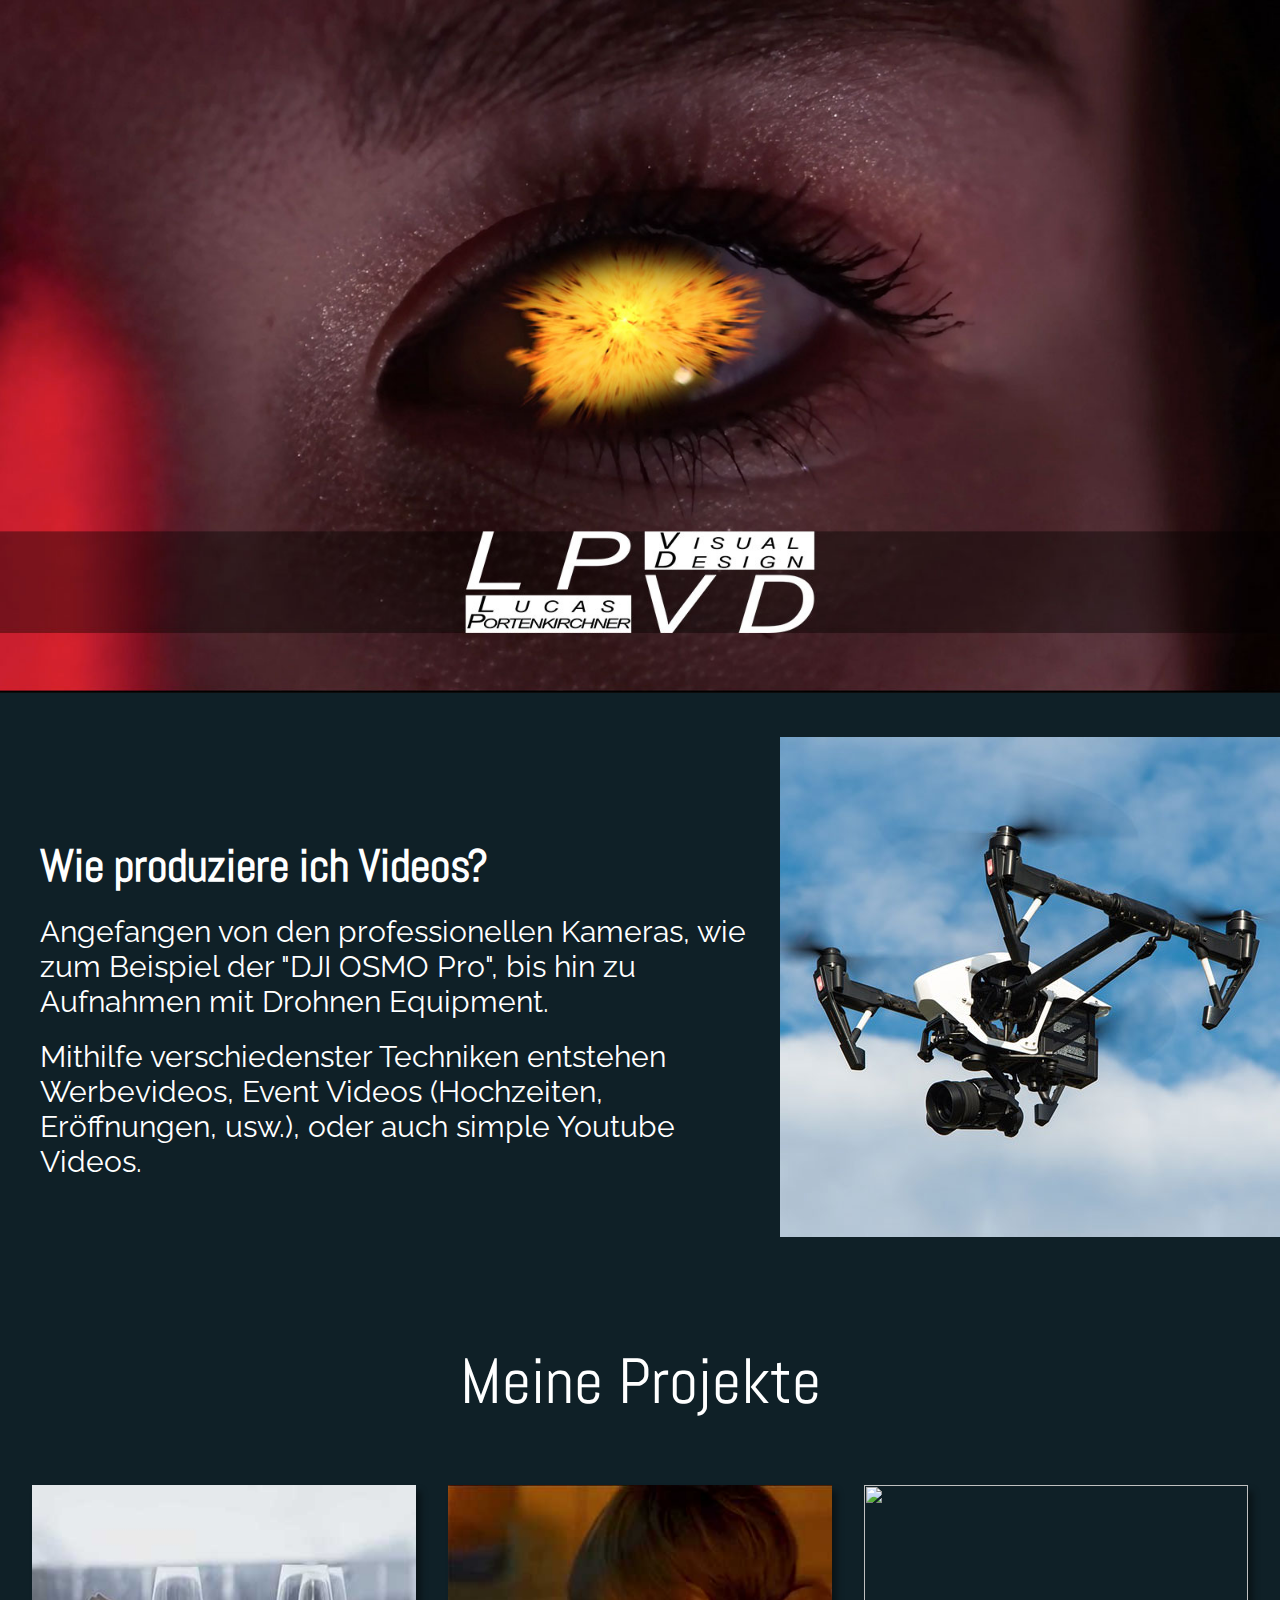
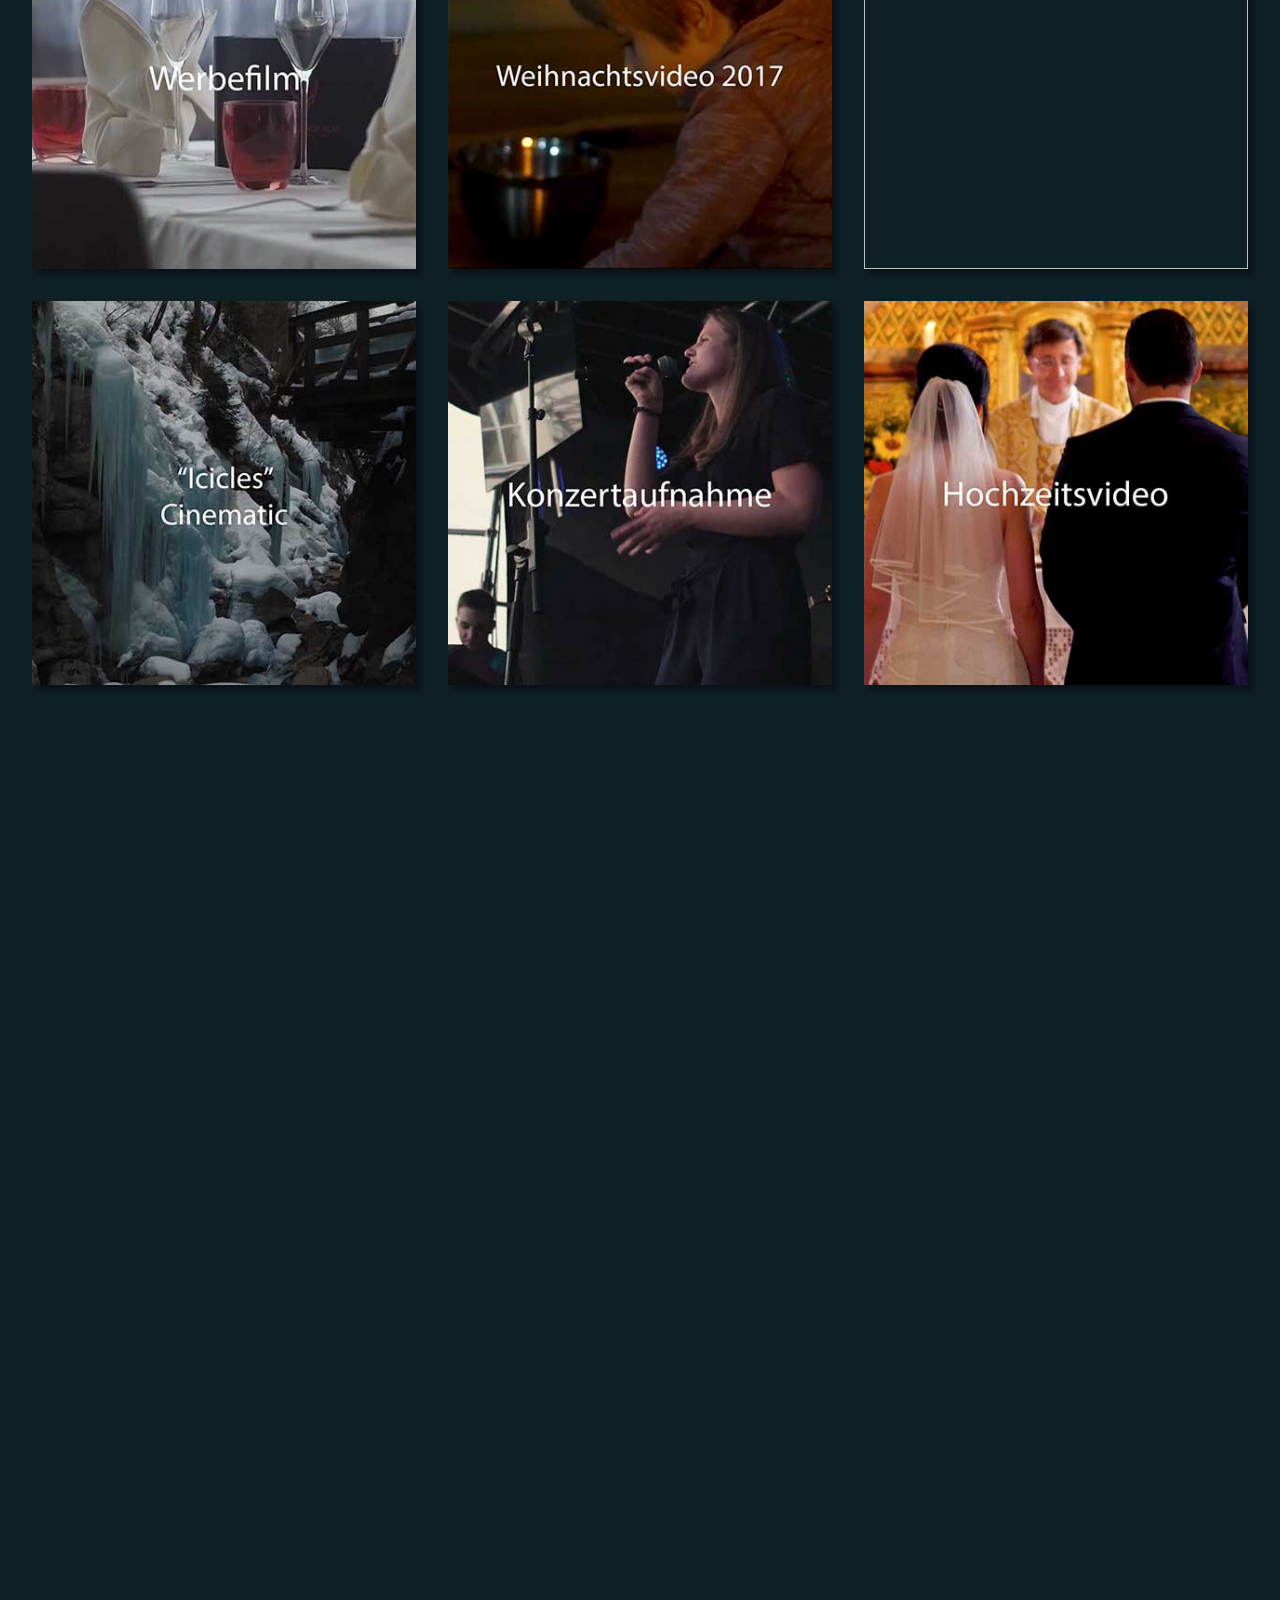
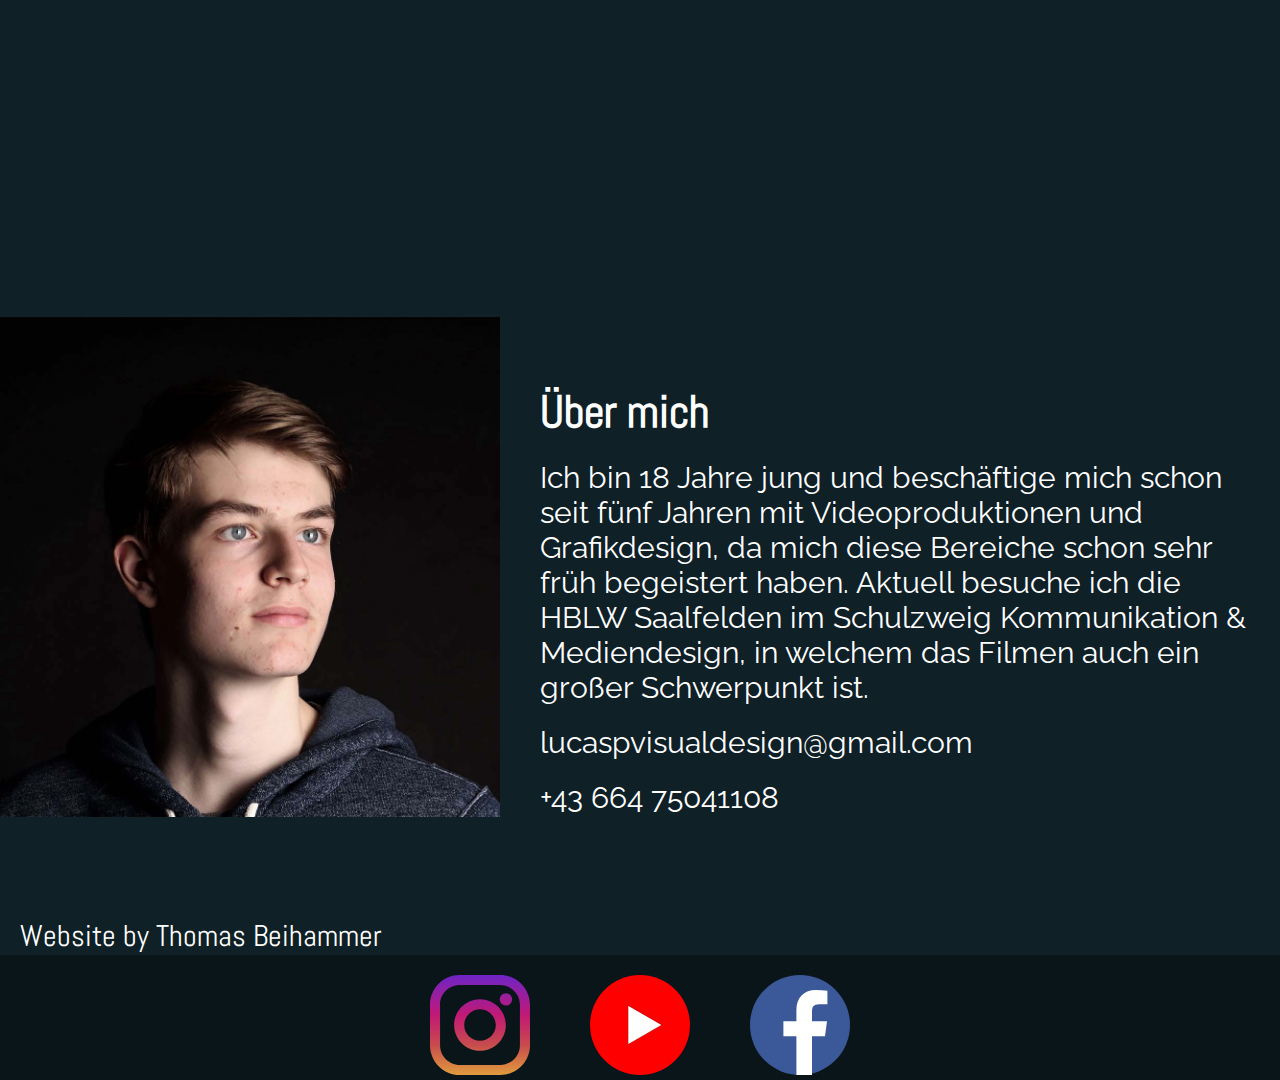
==== index.html @ 59cca3e5 "Werbung muas sei" ====
<!DOCTYPE html>
<html>
  <head>
    <meta charset="UTF-8">
    <title>LPVD</title>
    <script>
            if (/Android|webOS|iPod|iphone|BlackBerry|BB|PlayBook|IEMobile|Windows Phone|Kindle|Silk|Opera Mini/i.test(navigator.userAgent)) {
              window.location = 'mobile.html'
            }
    </script>
  <link rel="stylesheet" href="css/index.css" type="text/css">
  <link href="https://fonts.googleapis.com/css?family=Abel" rel="stylesheet"> 
  <link href="https://fonts.googleapis.com/css?family=Raleway" rel="stylesheet">
  <meta name="viewport" content="width=device-width,height=device-height,initial-scale=1.0"/>
  </head>
  <body class='body'>
  
        <script src="https://unpkg.com/scrollreveal"></script>
        <script>
                ScrollReveal().reveal('.body', { delay: 1000});
                </script>
 
    <nav id='navbar'>
        <img src='img/logo.png' alt='Logo' height='100px' width='100px' class='logo'>
        <h1>Lucas P.<br>Visual Design</h1>

        <div id='links'>
            <a href='#home'>Home</a>
            <a href='#technik'>Technik</a>
            <a href='#projekte'>Projekte</a>
            <a href='#kontakt'>Kontakt</a>
        </div>
    </nav>

    <div id='home'>
        <img src='img/banner_fireeyes.jpg' class='fat-img'>
    </div>
    <div id='technik' style='padding-bottom: 40px;'></div>
    <div class='technik'>
        <div>
        <h1>Wie produziere ich Videos?</h1>
        <p>Angefangen von den professionellen Kameras, wie zum Beispiel der "DJI OSMO Pro", bis hin zu Aufnahmen mit Drohnen Equipment.</p>
        <p>Mithilfe verschiedenster Techniken entstehen Werbevideos, Event Videos (Hochzeiten, Eröffnungen, usw.), oder auch simple Youtube Videos.</p>
        </div>
        <img src='img/drohne.jpg'>
    </div>
<div id='projekte' style='padding-bottom: 40px;'></div>
    <div class="container">
            <h1 class="heading" class="underline">Meine Projekte</h1>
        
            <div class="gallery">
          
                <div class="gallery-item">
                    <a href='https://www.youtube.com/watch?v=bSv6eTHxJtU&t' target='_blank'><img class="gallery-image" src="img/webefilm.jpg"></a>
                </div>
                
                <div class="gallery-item">
                    <a href='https://www.youtube.com/watch?v=l3weTD_K2WA' target='_blank'><img class="gallery-image" src="img/weihnachten.jpg"></a>
                </div>
                
                <div class="gallery-item">
                    <a href='https://www.youtube.com/watch?v=cO_0ztF0Jds' target='_blank'><img class="gallery-image" src="img/web_broken_violin.jpg"></a>
                </div>
                
                <div class="gallery-item">
                    <a href='https://www.youtube.com/watch?v=wMU0MKlV0zI' target='_blank'><img class="gallery-image" src="img/cinematic.jpg"></a>
                </div>
                
                <div class="gallery-item">
                    <a href='https://www.youtube.com/watch?v=gaIuZO5LcHE' target='_blank'><img class="gallery-image" src="img/konzertaufnahme.jpg"></a>
                </div>

                <div class="gallery-item">
                    <img class="gallery-image" src="img/hochzeit.jpg">
                </div>
            </div>
        
        </div>

    <div id='vid'>
    <iframe src="https://www.youtube.com/embed/FA9HpiWDwyo?rel=0" frameborder="0" allow="autoplay; encrypted-media" allowfullscreen class='vid'></iframe>
    </div>

    <div id='kontakt' class='kontakt'>
        <img src='img/geiler-boy.jpg' alt='Geiler boy' height='500px' width='500px'>
        <div class='text'>
        <h1>Über mich</h1>
        <p>Ich bin 18 Jahre jung und beschäftige mich schon seit fünf Jahren mit Videoproduktionen und Grafikdesign, da mich diese Bereiche schon sehr früh begeistert haben. Aktuell besuche ich die HBLW Saalfelden im Schulzweig Kommunikation & Mediendesign, in welchem das Filmen auch ein großer Schwerpunkt ist.</p>
        <p>lucaspvisualdesign@gmail.com</p>
        <p>+43 664 75041108</p>
        </div>
    </div>
    <div id='werbung'>
    <a href='https://www.instagram.com/instamathos/' target="_blank" class='werbung'>Website by Thomas Beihammer</a>
    </div>
    <div class='footer'>
        <div class='social-btn'>
            <a href='https://www.instagram.com/lucas._.p_/' target="_blank" ><img src='img/instagram.svg' height='100px' width='100px' alt='Instagram'></a><p class='names'>Instagram</p>
            <a href='https://www.youtube.com/channel/UCEqk51_YlULUmGfTc87W-fw' target="_blank" ><img src='img/youtube.svg' height='100px' width='100px' alt='Youtube'></a><p class='names'>Youtube</p>
            <a href='https://www.facebook.com/LPVDYT' target="_blank" ><img src='img/facebook.svg' height='100px' width='100px' alt='Facebook'></a><p class='names'>Facebook</p>
        </div>
    </div>
        
    <script>
        // When the user scrolls down 20px from the top of the document, slide down the navbar
        window.onscroll = function() {scrollFunction()};
        
        function scrollFunction() {
          if (document.body.scrollTop > 20 || document.documentElement.scrollTop > 20) {
            document.getElementById("navbar").style.top = "0";
          } else {
            document.getElementById("navbar").style.top = "-100px";
          }
        }
    </script>
  </body>
</html>
---- css/index.css ----
.fat-img{
    background-color:#000; 
    width:100%; 
    height:auto;  
    left: 0;
    right: 0;
    z-index: -1;
}
*{
    margin: 0;
    padding: 0;
    color: #fff;
}

body{
    background: #0F2027;
    cursor: default;
}

a{
    cursor: pointer;
}

h1, a{
    font-family: 'Abel', sans-serif;
    font-size: 45px;
}

p{
    font-family: 'Raleway', sans-serif;
    font-size: 30px;
}
nav{
    height: 100px;
    width: 100%;
    background-color: #000;
    position: fixed;
    top: -100px;
    display: block;
    transition: top 0.6s;
    z-index: 999;
}
.logo{
    position: absolute;
}

nav h1{
    margin: 10px 0 0 110px;
    position: absolute;
    text-align: center;
    font-size: 35px;
    cursor: default;
}

#links{
    text-decoration: none;
    display: flex;
    justify-content: flex-end;
    flex-direction: row;
}

nav a{
    text-decoration: none;
    margin: 25px 30px 0 0;
    font-size: 35px;
}

nav a:hover{
    color: rgb(42, 138, 218);
    transition: 0.5s;
}

.technik{
    display: flex;
    justify-content: space-between;
    height: 500px;
    cursor: default;
}

.technik h1,
.technik p{
    margin: 20px 30px 0 40px;
    max-width: 100%;
}

.technik h1{
    margin-top: 100px;
}

.technik img{
    max-width: 40vw;
    max-height: 40vw;
}


#vid{
    display:flex;justify-content:center;align-items:center;
    height: 1200px;
}

iframe{
    width: 90%;
    height: 980px;
    display: flex;
    justify-content: center;
}

.kontakt{
    display: flex;
    justify-content: flex-start;
    height: 600px;
    cursor: default;
}

.text{
    margin: 66px 20px 0 40px;
    max-width: 70%;
}

.text p{
    margin-top: 20px;
}

.kontakt img{
    max-width: 40vw;
    max-height: 40vw;
}

.footer{
    width: 100%;
    background: rgb(10, 21, 26);
}

.social-btn{
    display: flex;
    justify-content: center;
    padding-top: 20px;
}

.footer h1{
    text-decoration: none;
    margin: 0 0 0 40px;
}

.footer a{
    margin: 0px 30px 0 30px;
    text-decoration: none;
    font-size: 100%;
}

.werbung{
    font-size: 30px;
    margin: 0 0 20px 20px;
    text-decoration: none;
}

#werbung{
    background-color: #0F2027;
    width: 100%;
}

*,
*::before,
*::after {
    box-sizing: border-box;
}
.container {
    max-width: 100rem;
	margin: 0 auto;
	padding: 0 2rem 2rem;
}

.heading {
    font-family: 'Abel', sans-serif;
	font-size: 4rem;
	font-weight: 500;
	line-height: 1.5;
	text-align: center;
    padding: 3.5rem 0;
    cursor: default;
}
.heading span {
    display: block;
}

.gallery {
    display: flex;
	flex-wrap: wrap;
	margin: -1rem -1rem;
}

.gallery-item {
	flex: 1 0 24rem;
	margin: 1rem;
	box-shadow: 0.3rem 0.4rem 0.4rem rgba(0, 0, 0, 0.4);
	overflow: hidden;
}

.gallery-image {
    display: block;
	width: 100%;
	height: 100%;
	object-fit: cover;
    transition: transform 400ms ease-out;

}

.gallery-image:hover {
    transform: scale(1.15);
}





@supports (display: grid) {
    .gallery {
        display: grid;
		grid-template-columns: repeat(auto-fit, minmax(24rem, 1fr));
		grid-gap: 2rem;
	}
    
	.gallery,
	.gallery-item {
        margin: 0;
	}
}

@media only screen and (max-width: 1100px) {
  

    .technik h1, .text{
        margin-top: 20px;
    }

    iframe{
        height: 500px;
    }

    #vid{
        height: 800px;
    }

}

@media only screen and (max-width: 850px) {

    nav h1,
    nav a   {
      font-size: 30px;  
    }

    nav a{
        margin-top: 35px;
    }

    iframe{
        height: 350px;
    }

}

@media only screen and (max-width: 750px) {

    nav h1,
    nav a   {
      font-size: 25px;  
    }

    nav h1{
        margin-top: 23px;
    }


    iframe{
        height: 350px;
    }
    iframe{
        height: 300px;
    }
    #vid{
        height: 450px;
    }
}

@media only screen and (max-width: 670px) {
    
    nav a{
        display: none;
    }

    nav h1{
        margin-left: 40%;
    }

    iframe{
        height: 280px;
    }

    #vid{
        height: 400px;
    }

}


@media only screen and (max-width: 1223px) {
    

    p{
        font-size: 23px;
    }
    
    h1{
        font-size: 40px;
    }
}


.tooltip {
    position: relative;
    display: inline-block;
    border-bottom: 1px dotted black;
}

.tooltip .tooltiptext {
    visibility: hidden;
    width: 120px;
    background-color: black;
    color: #fff;
    text-align: center;
    border-radius: 6px;
    padding: 5px 0;
    
    /* Position the tooltip */
    position: absolute;
    z-index: 1;
    top: 100%;
    left: 50%;
    margin-left: -60px;
}

.tooltip:hover .tooltiptext {
    visibility: visible;
}

.names{
    display: none;
}

.flex{
    display: flex;
    justify-content: center;
}

@media screen and (max-width: 479px) {
    /* start of phone styles */
    
    .social-btn{
        display: block;
        margin: 0 auto 0 auto;
    }

    .social-btn a{
        display: block;
        padding-bottom: 20px;

    }

    .names{
        padding-top: 40px;
        display: block;
    }
}
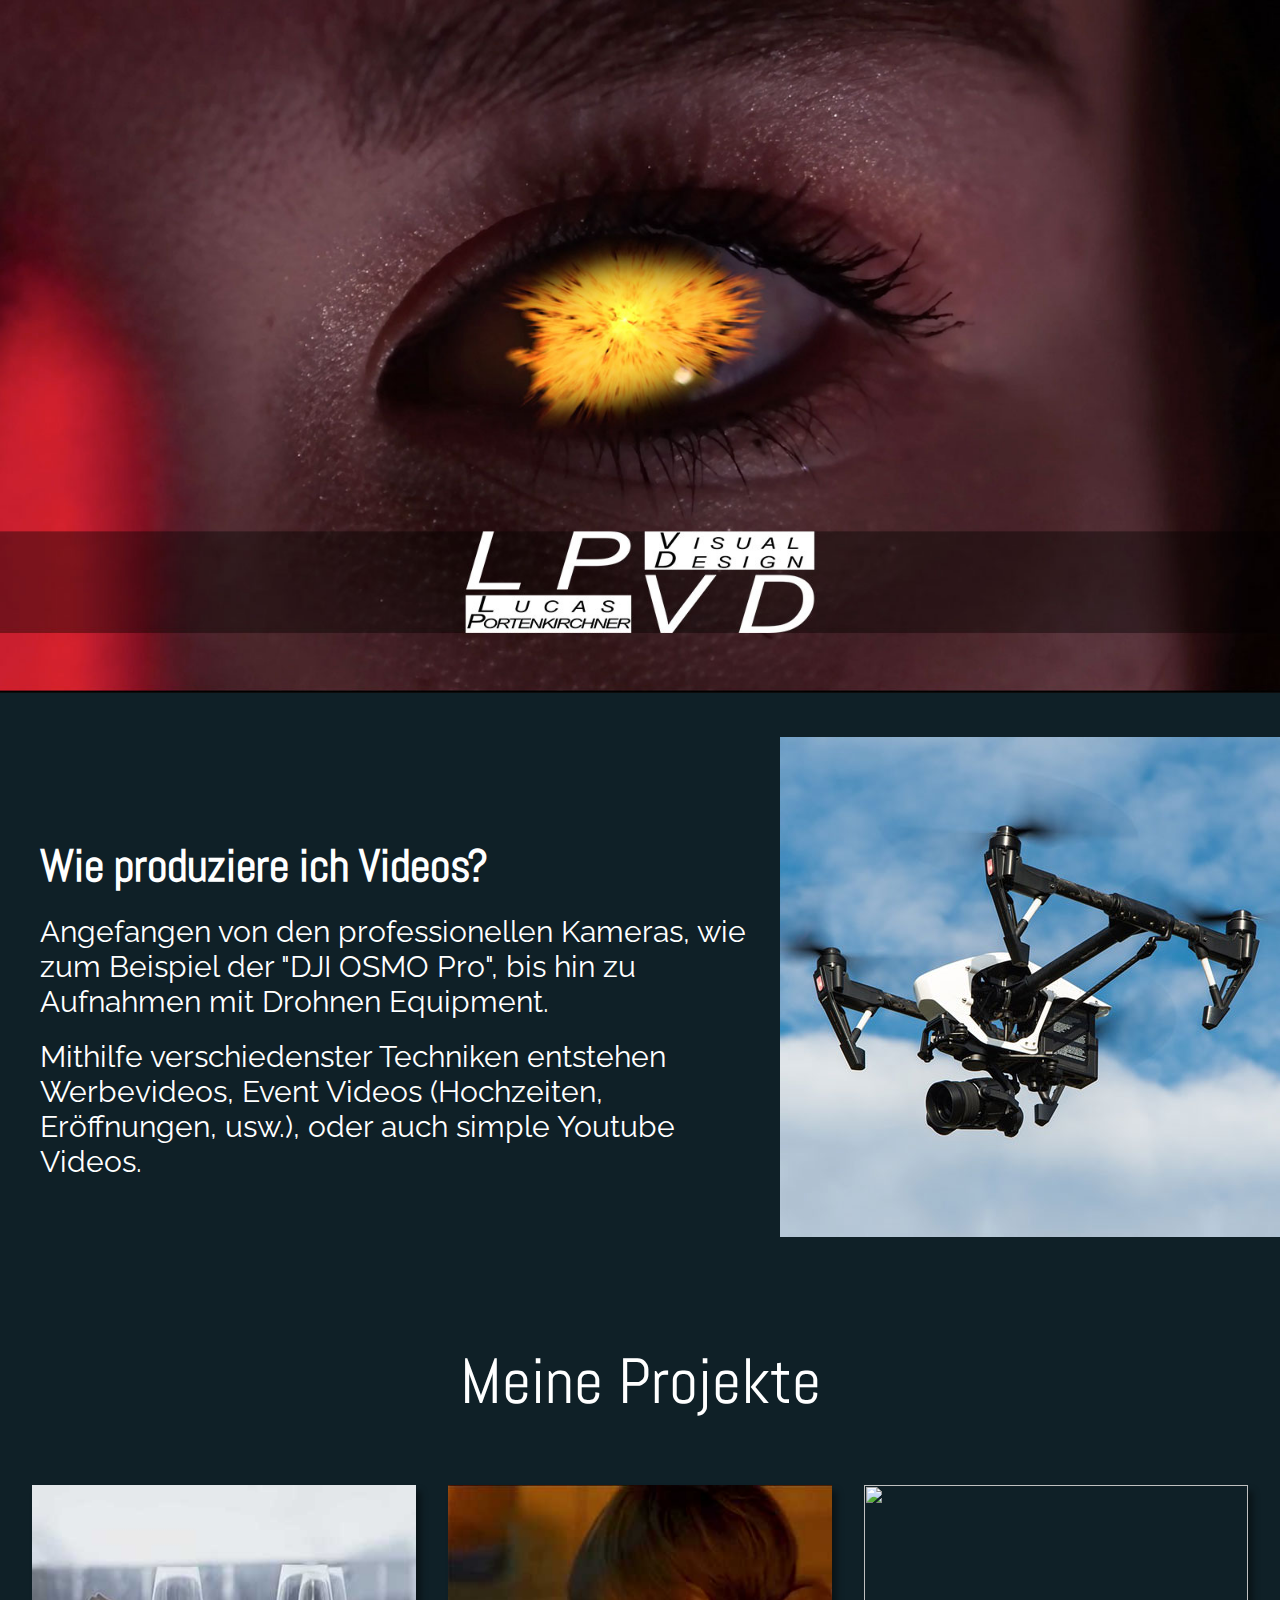
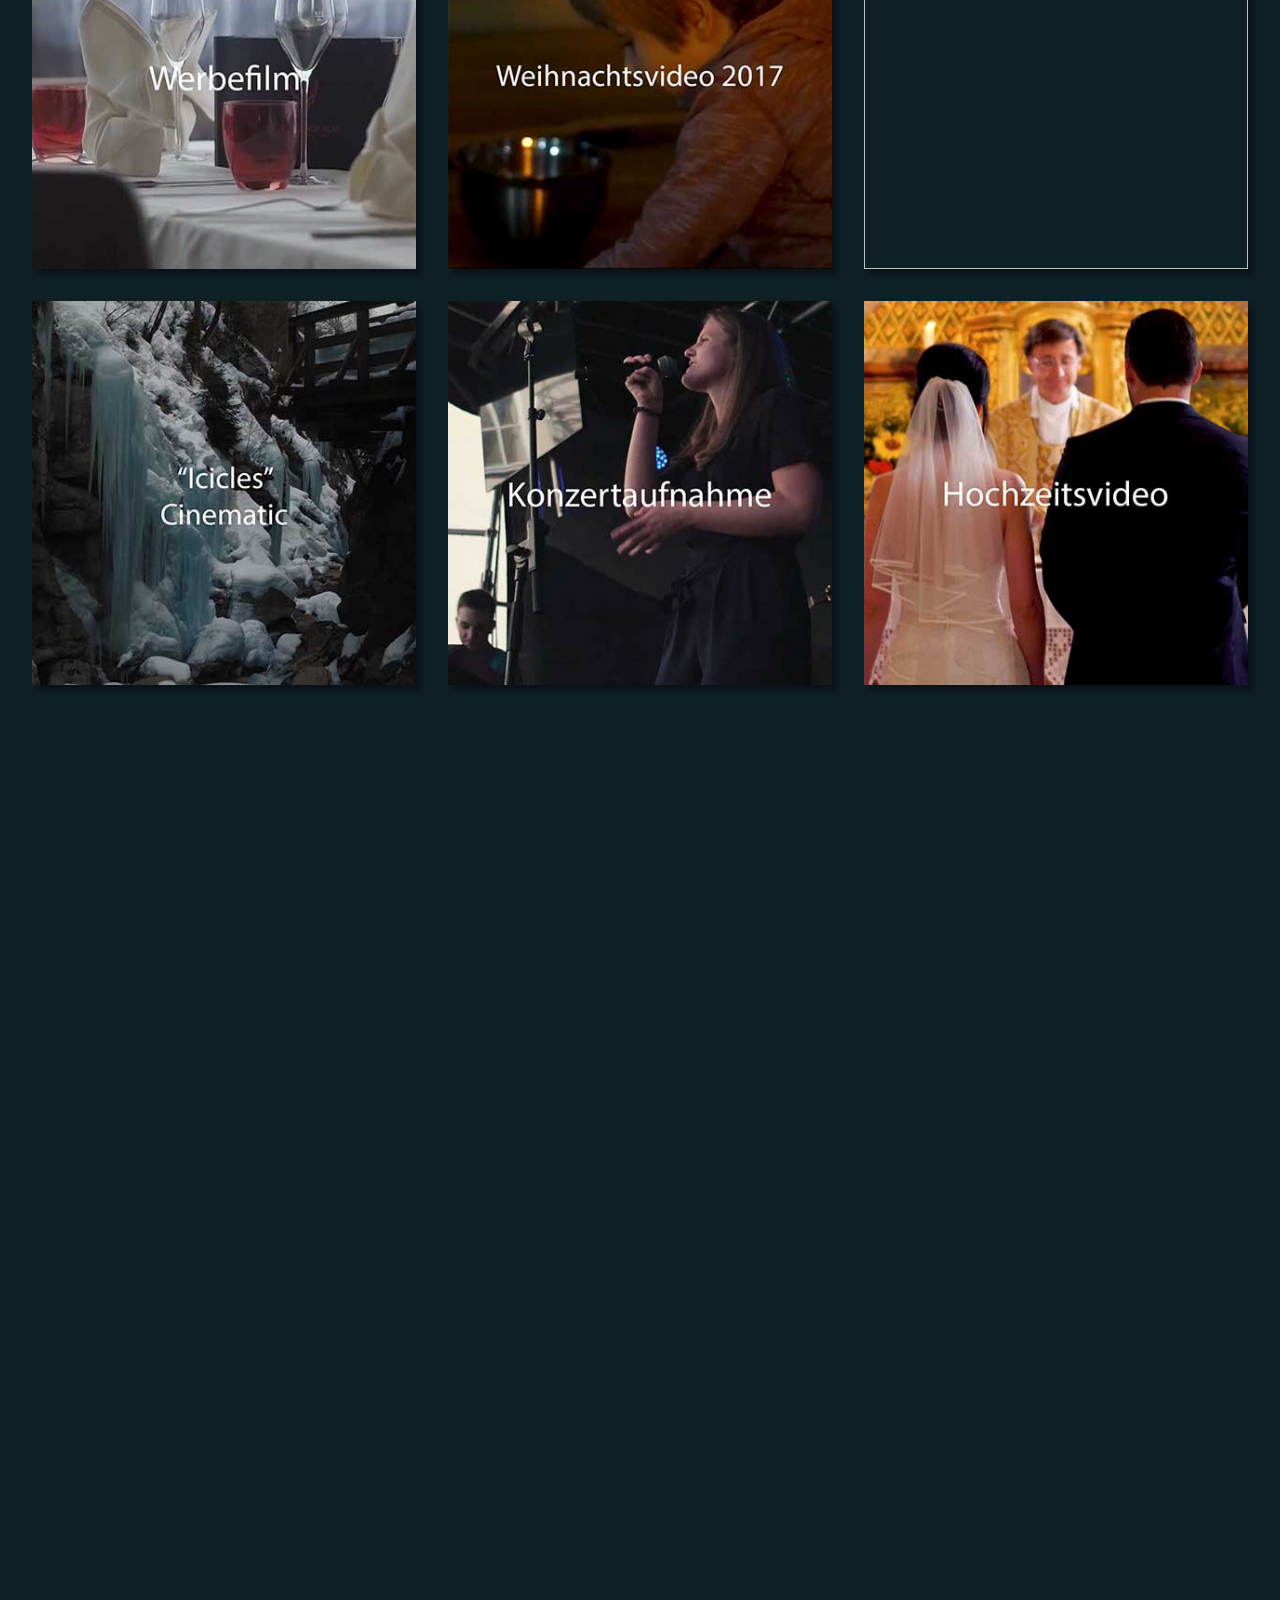
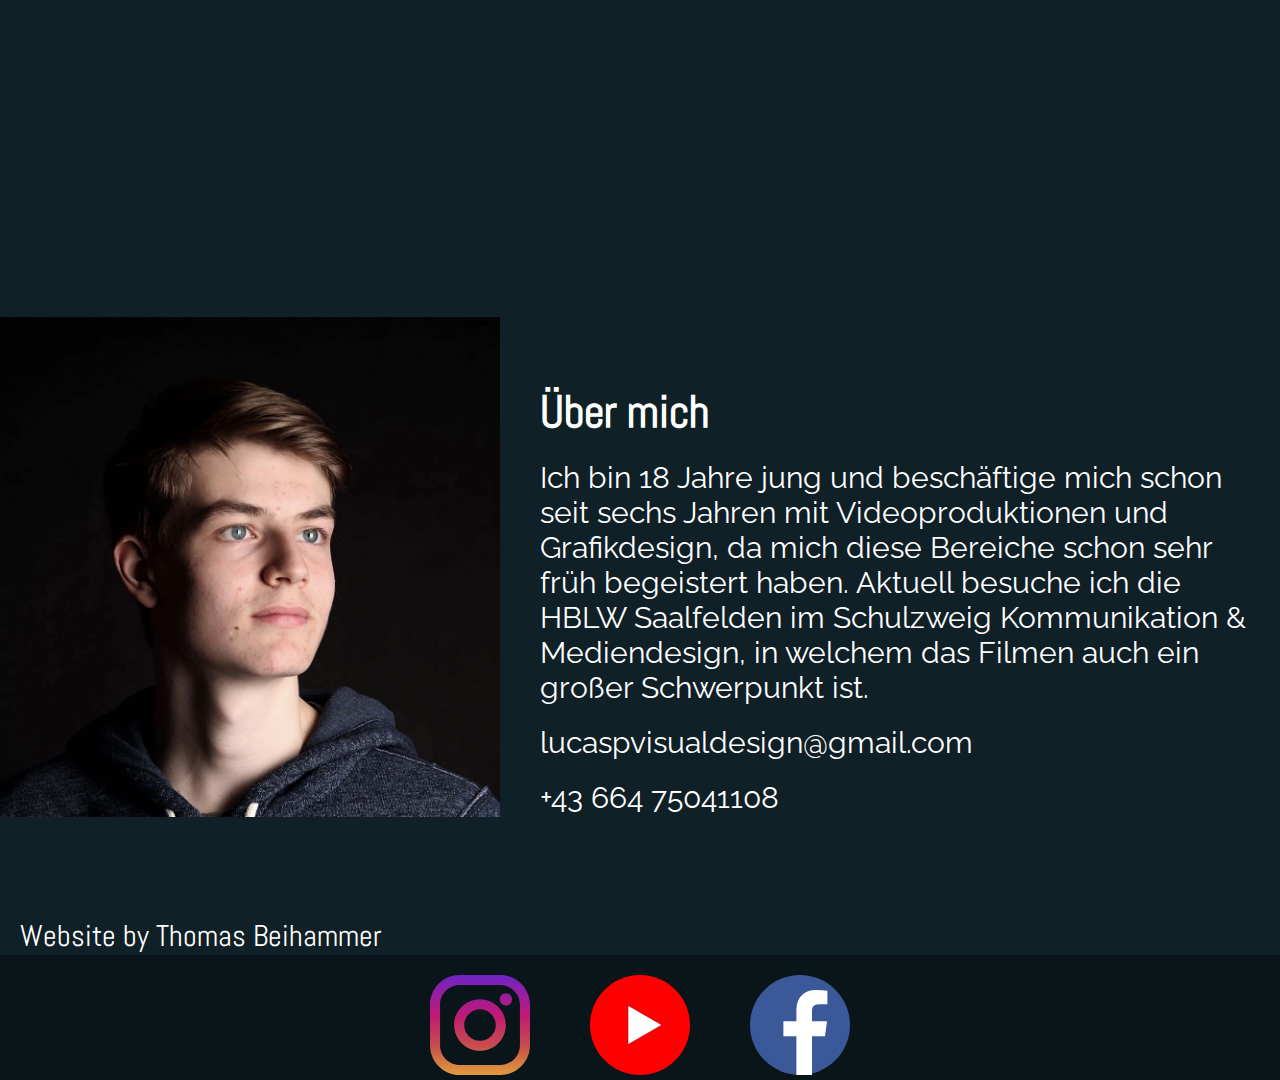
==== commit fa658fe2: "Desc. Update" ====
--- a/index.html
+++ b/index.html
@@ -85,7 +85,7 @@
         <img src='img/geiler-boy.jpg' alt='Geiler boy' height='500px' width='500px'>
         <div class='text'>
         <h1>Über mich</h1>
-        <p>Ich bin 18 Jahre jung und beschäftige mich schon seit fünf Jahren mit Videoproduktionen und Grafikdesign, da mich diese Bereiche schon sehr früh begeistert haben. Aktuell besuche ich die HBLW Saalfelden im Schulzweig Kommunikation & Mediendesign, in welchem das Filmen auch ein großer Schwerpunkt ist.</p>
+        <p>Ich bin 18 Jahre jung und beschäftige mich schon seit sechs Jahren mit Videoproduktionen und Grafikdesign, da mich diese Bereiche schon sehr früh begeistert haben. Aktuell besuche ich die HBLW Saalfelden im Schulzweig Kommunikation & Mediendesign, in welchem das Filmen auch ein großer Schwerpunkt ist.</p>
         <p>lucaspvisualdesign@gmail.com</p>
         <p>+43 664 75041108</p>
         </div>
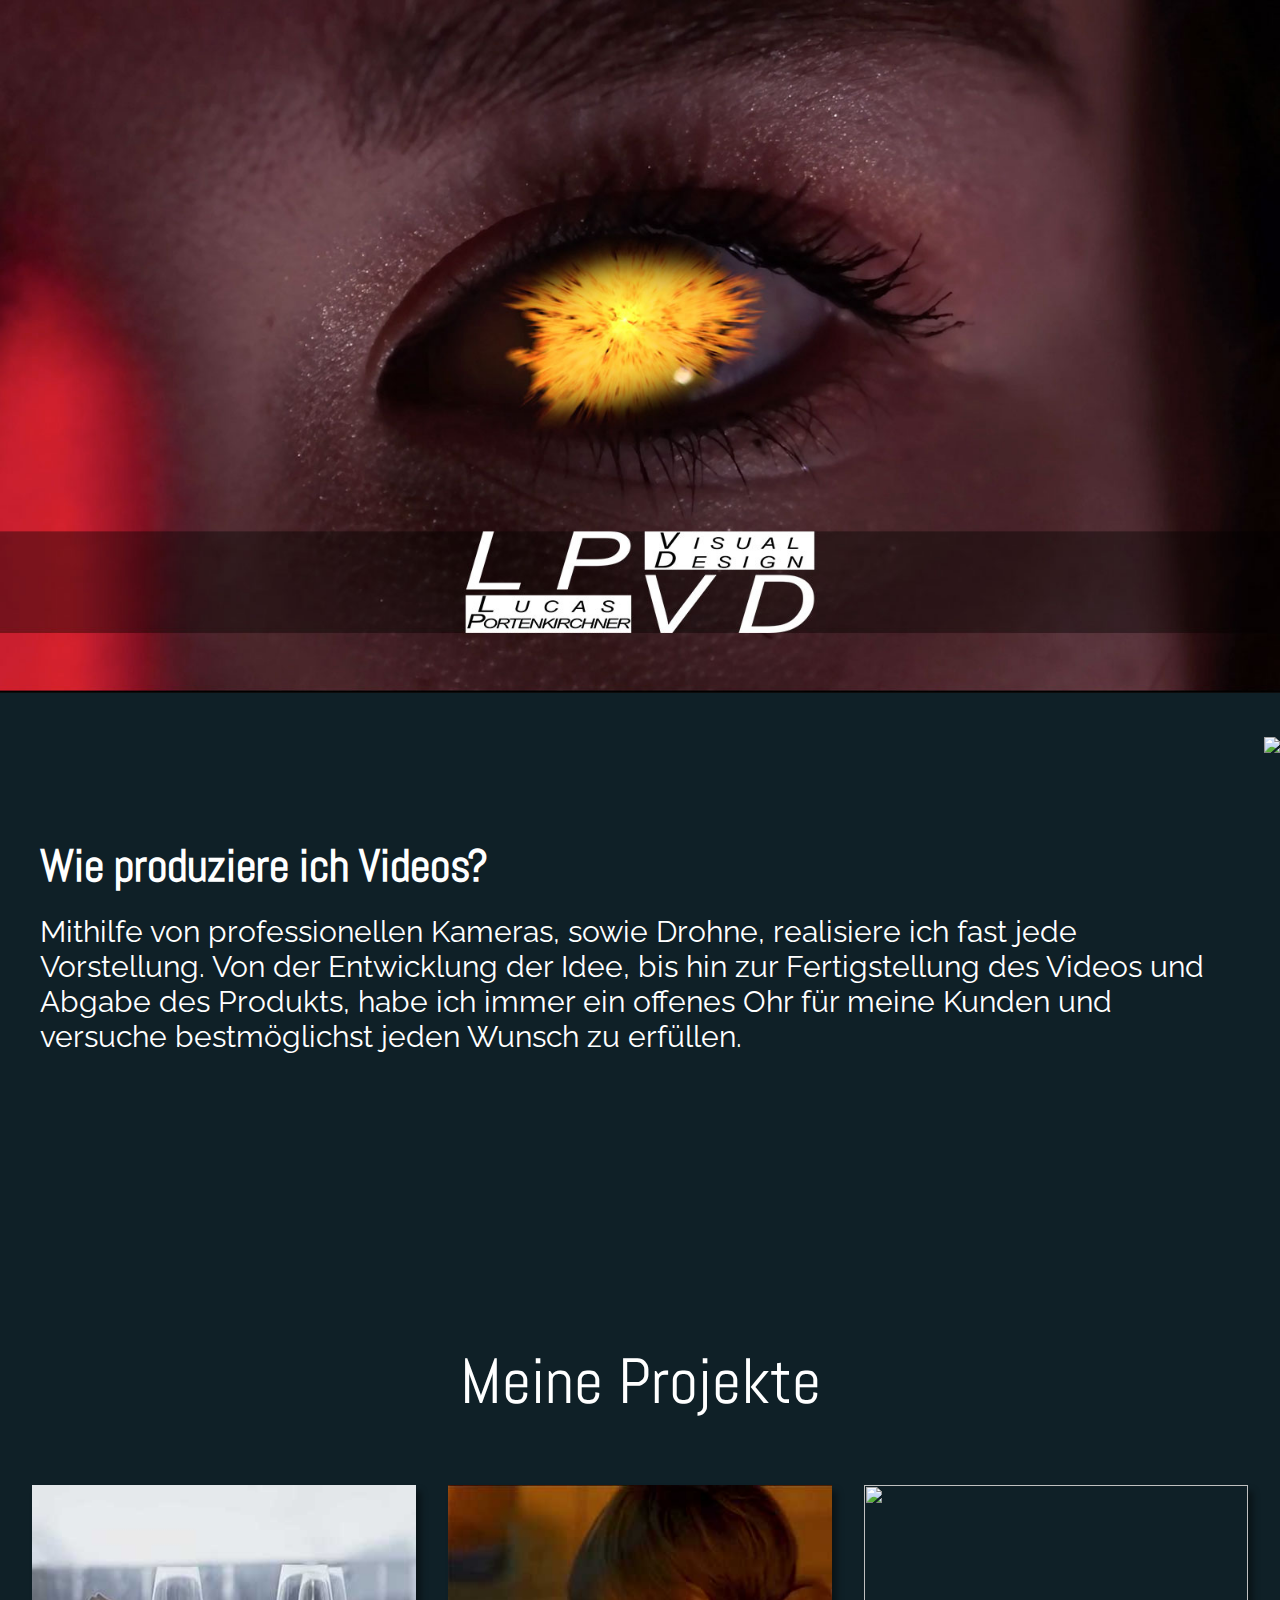
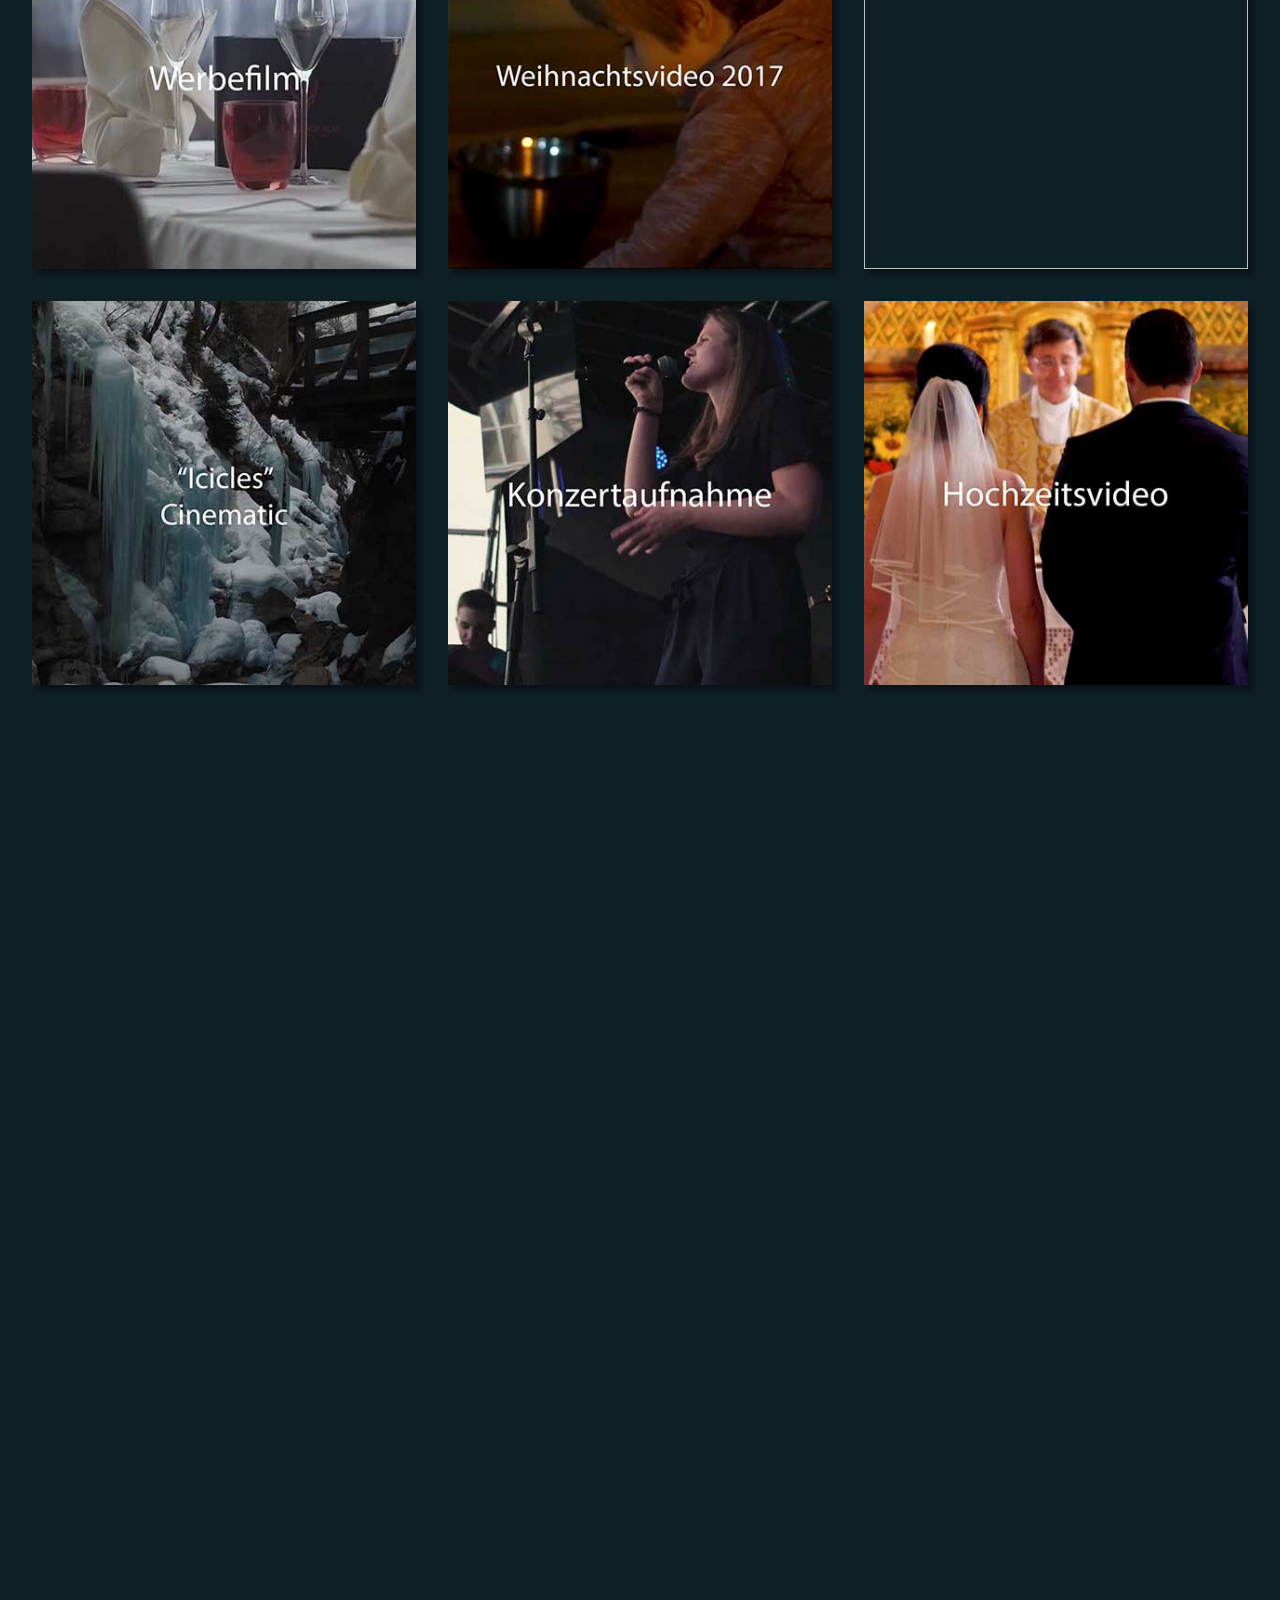
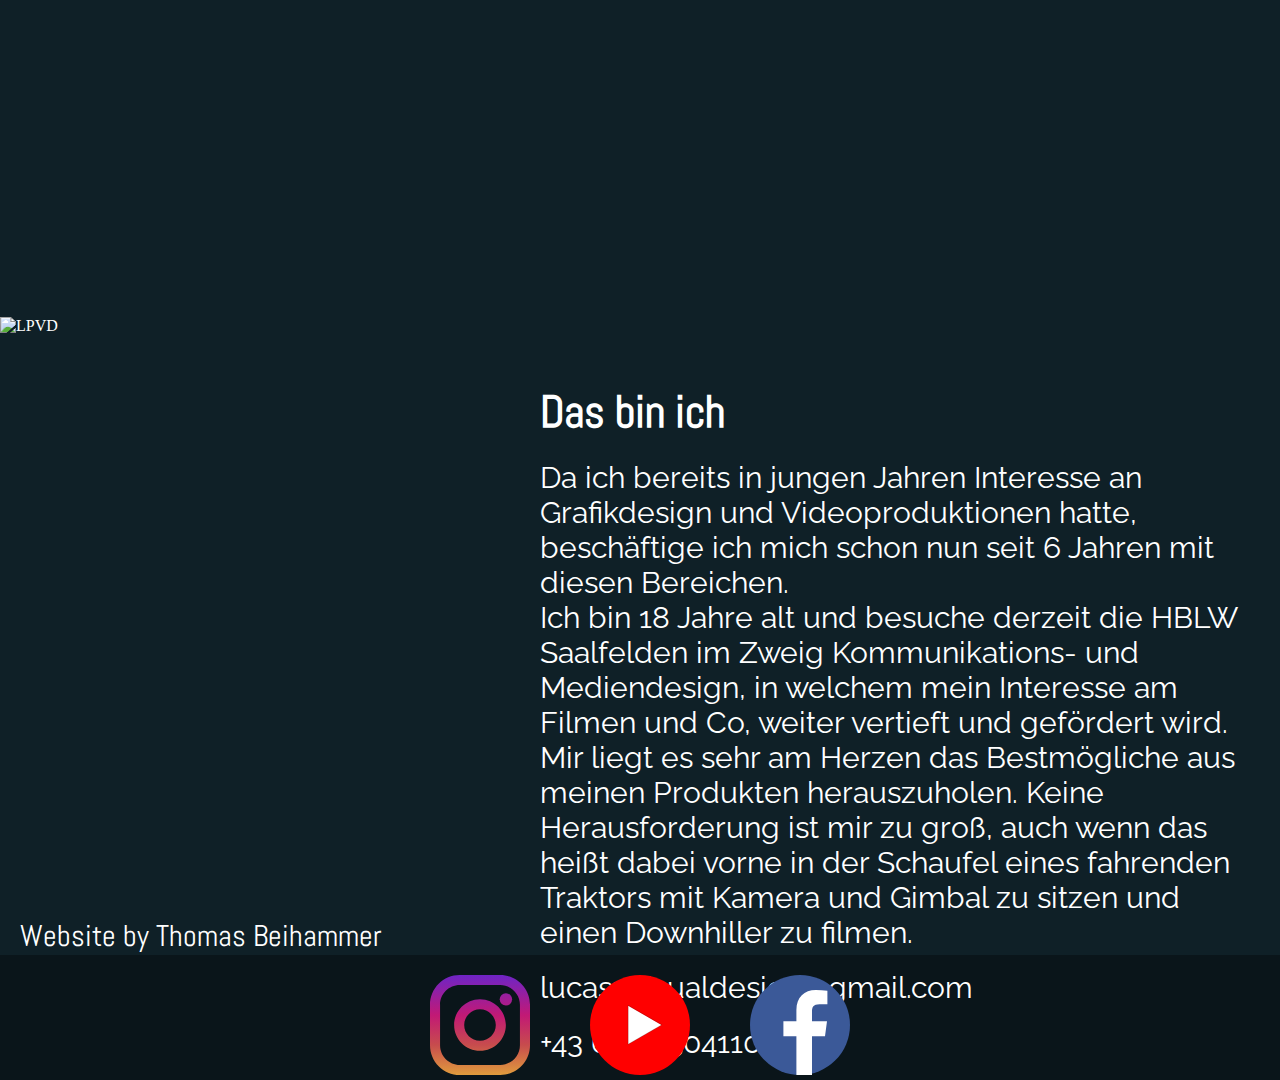
==== commit a6026ff7: "Update index.html" ====
--- a/index.html
+++ b/index.html
@@ -21,7 +21,7 @@
                 </script>
  
     <nav id='navbar'>
-        <img src='img/logo.png' alt='Logo' height='100px' width='100px' class='logo'>
+        <img src='img/web_new_logo_small.png' alt='Logo' height='100px' width='100px' class='logo'>
         <h1>Lucas P.<br>Visual Design</h1>
 
         <div id='links'>
@@ -39,10 +39,10 @@
     <div class='technik'>
         <div>
         <h1>Wie produziere ich Videos?</h1>
-        <p>Angefangen von den professionellen Kameras, wie zum Beispiel der "DJI OSMO Pro", bis hin zu Aufnahmen mit Drohnen Equipment.</p>
-        <p>Mithilfe verschiedenster Techniken entstehen Werbevideos, Event Videos (Hochzeiten, Eröffnungen, usw.), oder auch simple Youtube Videos.</p>
+        <p>Mithilfe von professionellen Kameras, sowie Drohne, realisiere ich fast jede Vorstellung.
+Von der Entwicklung der Idee, bis hin zur Fertigstellung des Videos und Abgabe des Produkts, habe ich immer ein offenes Ohr für meine Kunden und versuche bestmöglichst jeden Wunsch zu erfüllen.</p>
         </div>
-        <img src='img/drohne.jpg'>
+        <img src='img/equip2.jpg'>
     </div>
 <div id='projekte' style='padding-bottom: 40px;'></div>
     <div class="container">
@@ -55,7 +55,7 @@
                 </div>
                 
                 <div class="gallery-item">
-                    <a href='https://www.youtube.com/watch?v=l3weTD_K2WA' target='_blank'><img class="gallery-image" src="img/weihnachten.jpg"></a>
+                    <a hboy.jpgref='https://www.youtube.com/watch?v=l3weTD_K2WA' target='_blank'><img class="gallery-image" src="img/weihnachten.jpg"></a>
                 </div>
                 
                 <div class="gallery-item">
@@ -82,10 +82,10 @@
     </div>
 
     <div id='kontakt' class='kontakt'>
-        <img src='img/geiler-boy.jpg' alt='Geiler boy' height='500px' width='500px'>
+        <img src='img/lucas.jpg' alt='LPVD' height='500px' width='500px'>
         <div class='text'>
-        <h1>Über mich</h1>
-        <p>Ich bin 18 Jahre jung und beschäftige mich schon seit sechs Jahren mit Videoproduktionen und Grafikdesign, da mich diese Bereiche schon sehr früh begeistert haben. Aktuell besuche ich die HBLW Saalfelden im Schulzweig Kommunikation & Mediendesign, in welchem das Filmen auch ein großer Schwerpunkt ist.</p>
+        <h1>Das bin ich</h1>
+        <p>Da ich bereits in jungen Jahren Interesse an Grafikdesign und Videoproduktionen hatte, beschäftige ich mich schon nun seit 6 Jahren mit diesen Bereichen. <br> Ich bin 18 Jahre alt und besuche derzeit die HBLW Saalfelden im Zweig Kommunikations- und Mediendesign, in welchem mein Interesse am Filmen und Co, weiter vertieft und gefördert wird. <br>  Mir liegt es sehr am Herzen das Bestmögliche aus meinen Produkten herauszuholen. Keine Herausforderung ist mir zu groß, auch wenn das heißt dabei vorne in der Schaufel eines fahrenden Traktors mit Kamera und Gimbal zu sitzen und einen Downhiller zu filmen.<br></p>
         <p>lucaspvisualdesign@gmail.com</p>
         <p>+43 664 75041108</p>
         </div>
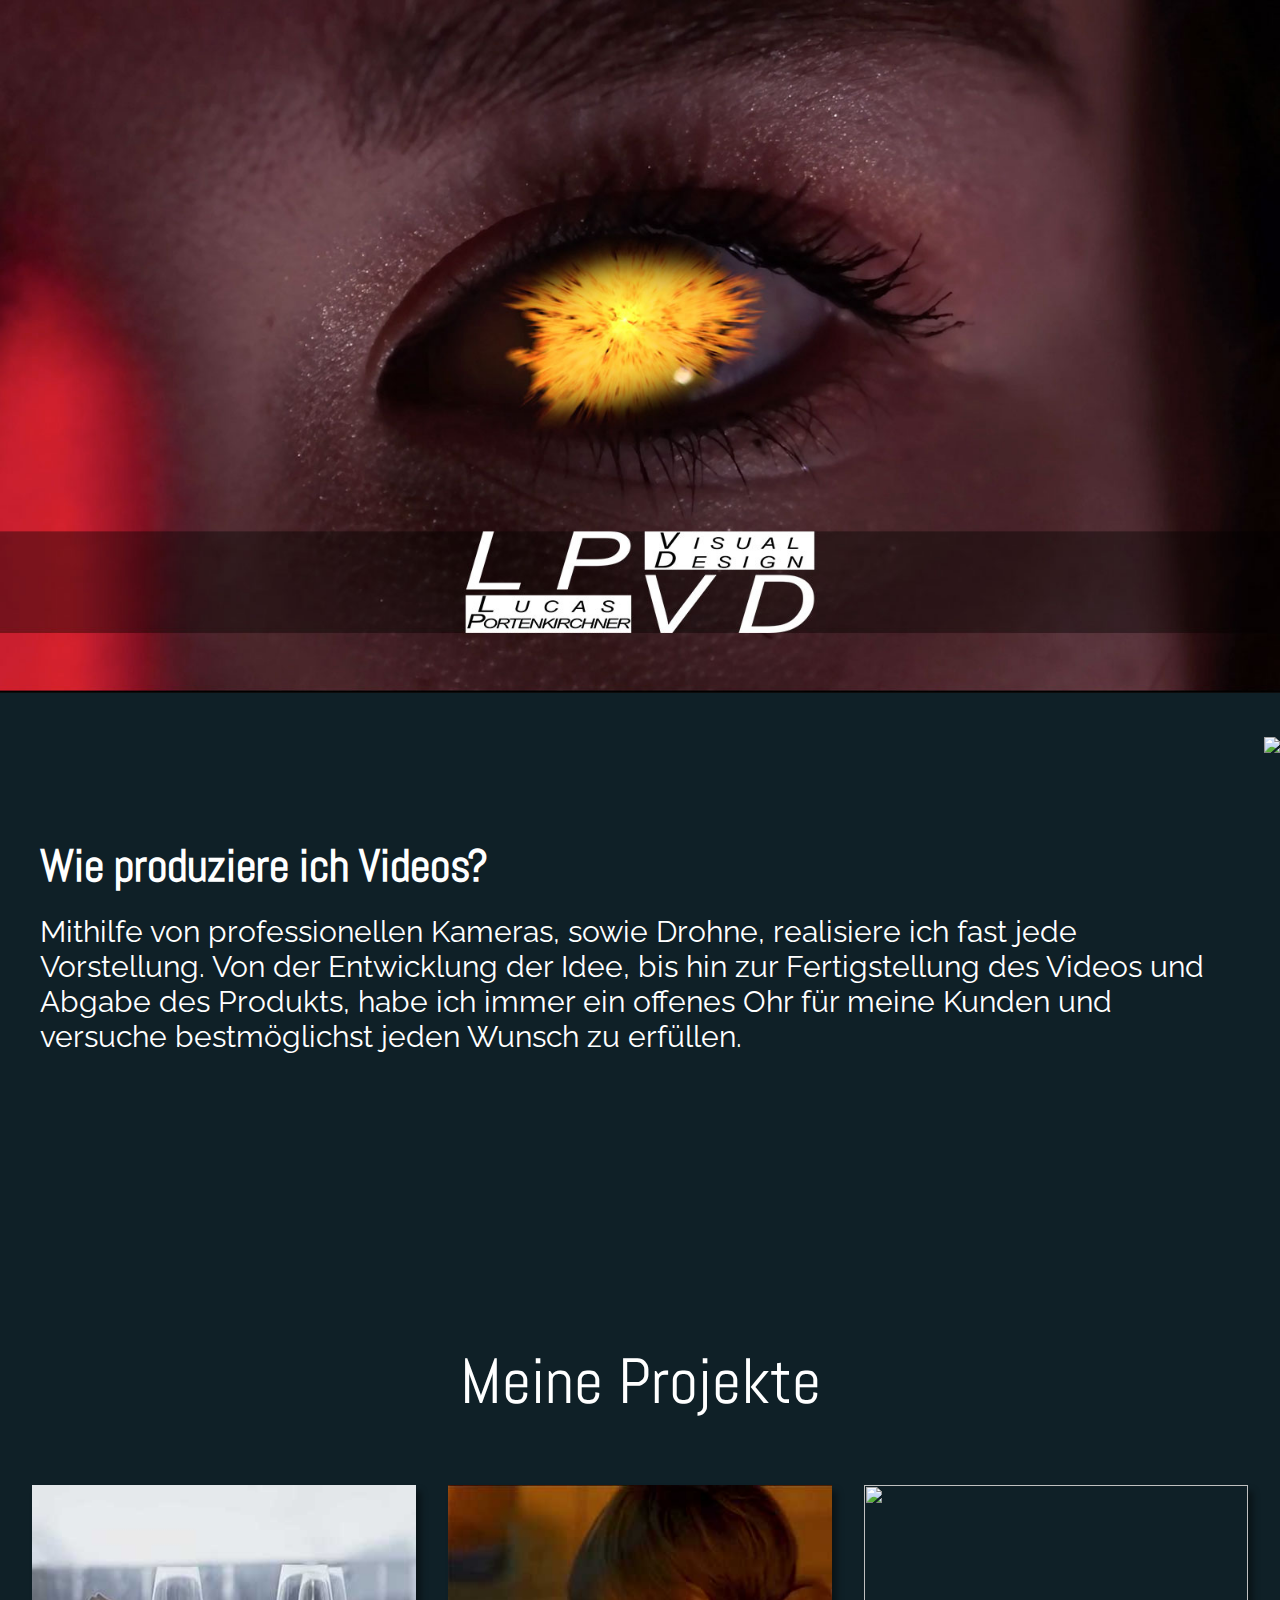
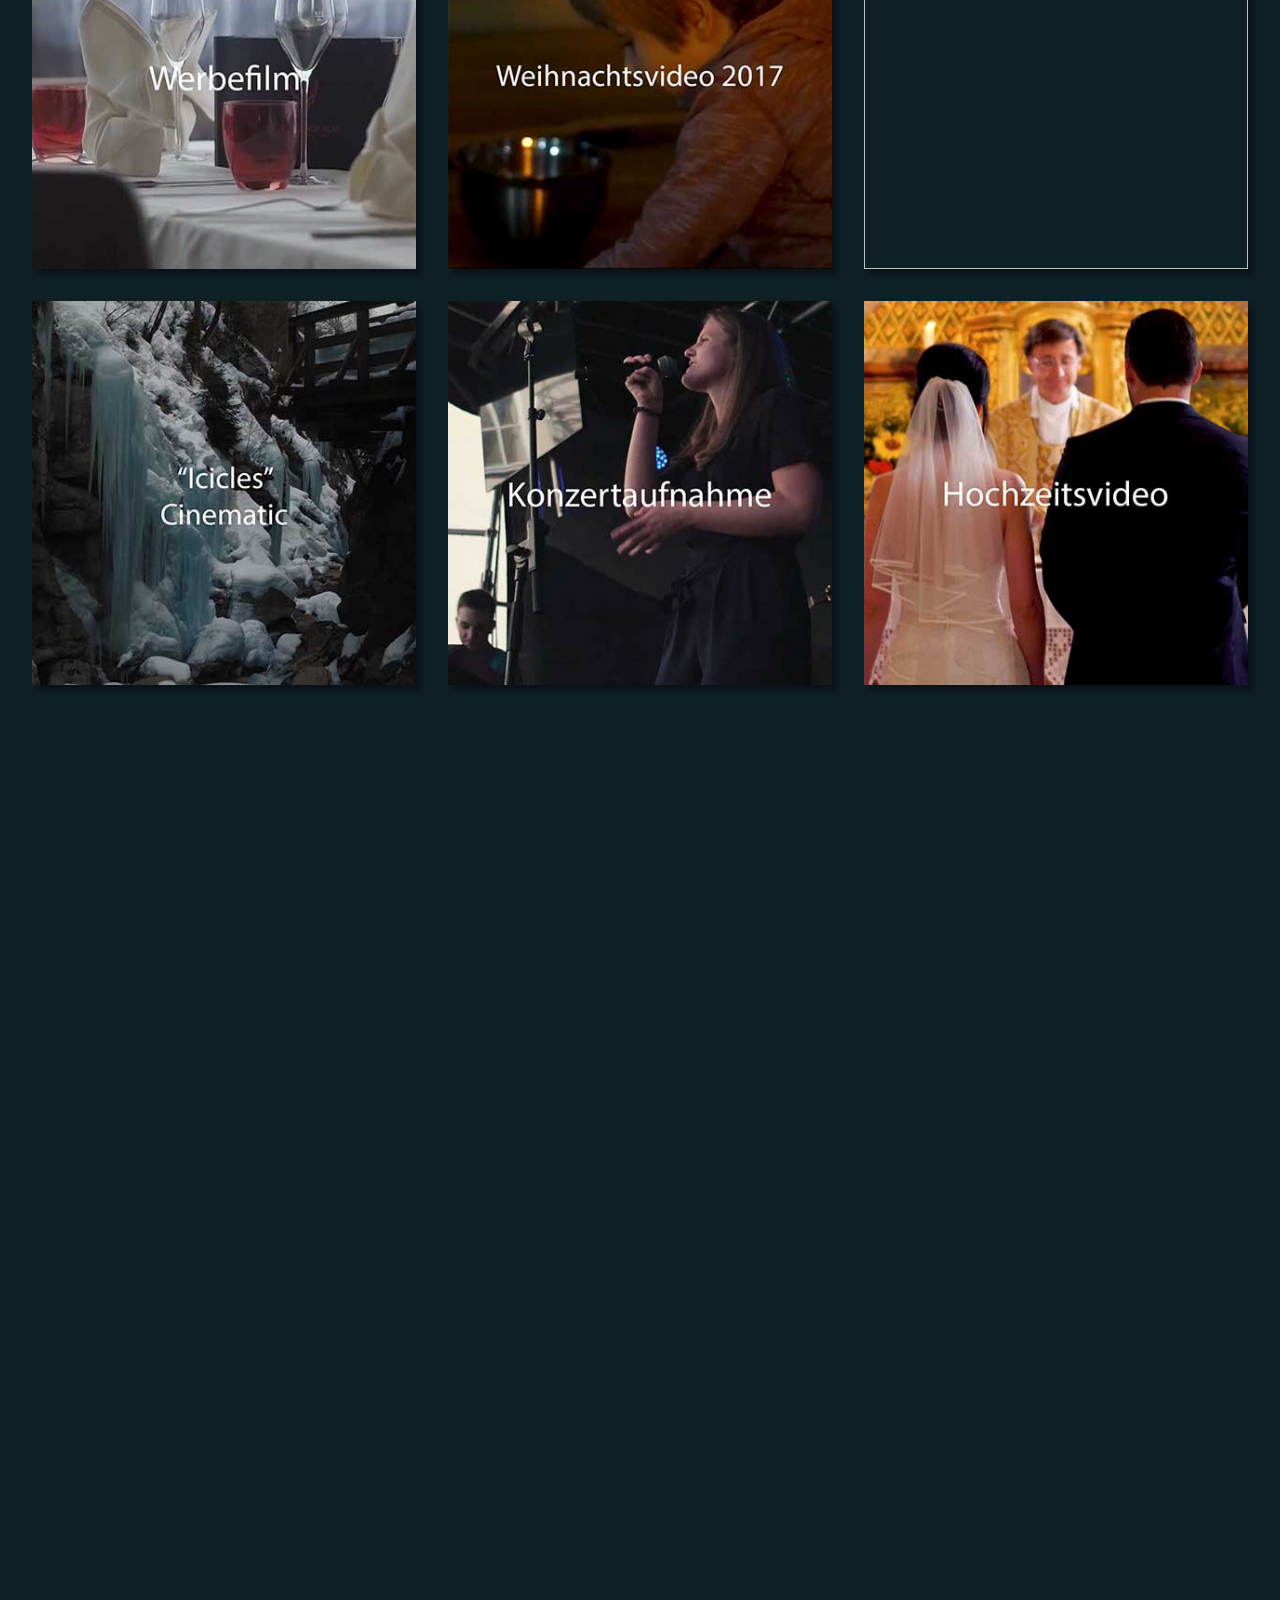
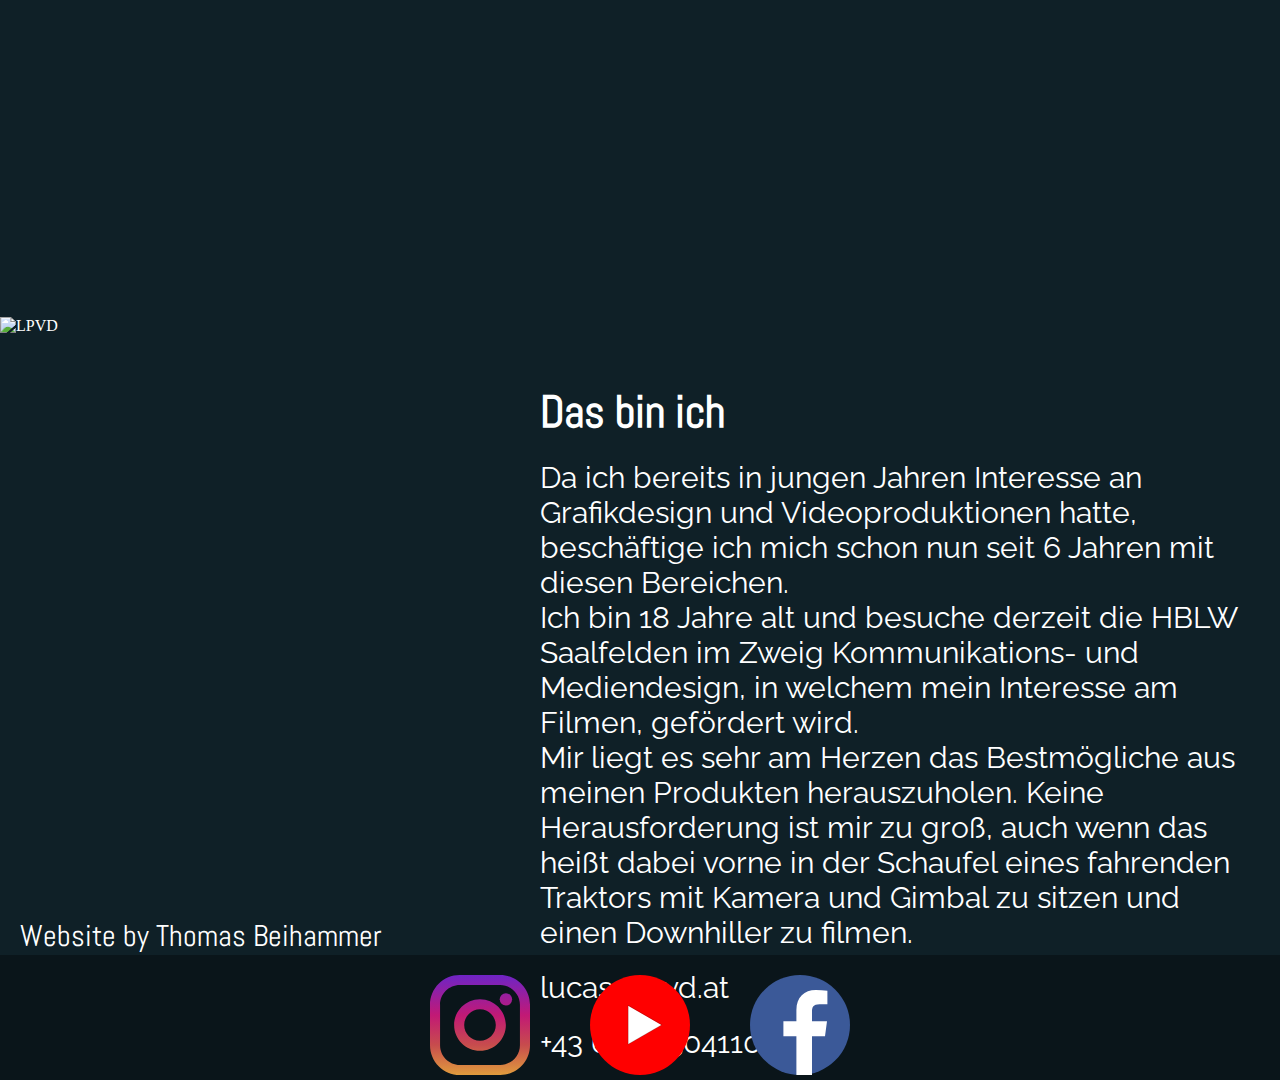
==== commit a8b3a6c5: "Mail Addr." ====
--- a/index.html
+++ b/index.html
@@ -12,6 +12,26 @@
   <link href="https://fonts.googleapis.com/css?family=Abel" rel="stylesheet"> 
   <link href="https://fonts.googleapis.com/css?family=Raleway" rel="stylesheet">
   <meta name="viewport" content="width=device-width,height=device-height,initial-scale=1.0"/>
+    
+      <link rel="apple-touch-icon" sizes="57x57" href="/apple-icon-57x57.png">
+<link rel="apple-touch-icon" sizes="60x60" href="/apple-icon-60x60.png">
+<link rel="apple-touch-icon" sizes="72x72" href="/apple-icon-72x72.png">
+<link rel="apple-touch-icon" sizes="76x76" href="/apple-icon-76x76.png">
+<link rel="apple-touch-icon" sizes="114x114" href="/apple-icon-114x114.png">
+<link rel="apple-touch-icon" sizes="120x120" href="/apple-icon-120x120.png">
+<link rel="apple-touch-icon" sizes="144x144" href="/apple-icon-144x144.png">
+<link rel="apple-touch-icon" sizes="152x152" href="/apple-icon-152x152.png">
+<link rel="apple-touch-icon" sizes="180x180" href="/apple-icon-180x180.png">
+<link rel="icon" type="image/png" sizes="192x192"  href="/android-icon-192x192.png">
+<link rel="icon" type="image/png" sizes="32x32" href="/favicon-32x32.png">
+<link rel="icon" type="image/png" sizes="96x96" href="/favicon-96x96.png">
+<link rel="icon" type="image/png" sizes="16x16" href="/favicon-16x16.png">
+<link rel="manifest" href="/manifest.json">
+<meta name="msapplication-TileColor" content="#ffffff">
+<meta name="msapplication-TileImage" content="/ms-icon-144x144.png">
+<meta name="theme-color" content="#ffffff">
+ 
+  
   </head>
   <body class='body'>
   
@@ -78,15 +98,15 @@
         </div>
 
     <div id='vid'>
-    <iframe src="https://www.youtube.com/embed/FA9HpiWDwyo?rel=0" frameborder="0" allow="autoplay; encrypted-media" allowfullscreen class='vid'></iframe>
+    <iframe width="560" height="315" src="https://www.youtube.com/embed/JLiocyt5BcU?controls=0" frameborder="0" allow="accelerometer; autoplay; encrypted-media; gyroscope; picture-in-picture" allowfullscreen></iframe>
     </div>
 
     <div id='kontakt' class='kontakt'>
         <img src='img/lucas.jpg' alt='LPVD' height='500px' width='500px'>
         <div class='text'>
         <h1>Das bin ich</h1>
-        <p>Da ich bereits in jungen Jahren Interesse an Grafikdesign und Videoproduktionen hatte, beschäftige ich mich schon nun seit 6 Jahren mit diesen Bereichen. <br> Ich bin 18 Jahre alt und besuche derzeit die HBLW Saalfelden im Zweig Kommunikations- und Mediendesign, in welchem mein Interesse am Filmen und Co, weiter vertieft und gefördert wird. <br>  Mir liegt es sehr am Herzen das Bestmögliche aus meinen Produkten herauszuholen. Keine Herausforderung ist mir zu groß, auch wenn das heißt dabei vorne in der Schaufel eines fahrenden Traktors mit Kamera und Gimbal zu sitzen und einen Downhiller zu filmen.<br></p>
-        <p>lucaspvisualdesign@gmail.com</p>
+        <p>Da ich bereits in jungen Jahren Interesse an Grafikdesign und Videoproduktionen hatte, beschäftige ich mich schon nun seit 6 Jahren mit diesen Bereichen. <br> Ich bin 18 Jahre alt und besuche derzeit die HBLW Saalfelden im Zweig Kommunikations- und Mediendesign, in welchem mein Interesse am Filmen, gefördert wird. <br>  Mir liegt es sehr am Herzen das Bestmögliche aus meinen Produkten herauszuholen. Keine Herausforderung ist mir zu groß, auch wenn das heißt dabei vorne in der Schaufel eines fahrenden Traktors mit Kamera und Gimbal zu sitzen und einen Downhiller zu filmen.</p>
+        <p>lucas@lpvd.at</p>
         <p>+43 664 75041108</p>
         </div>
     </div>
